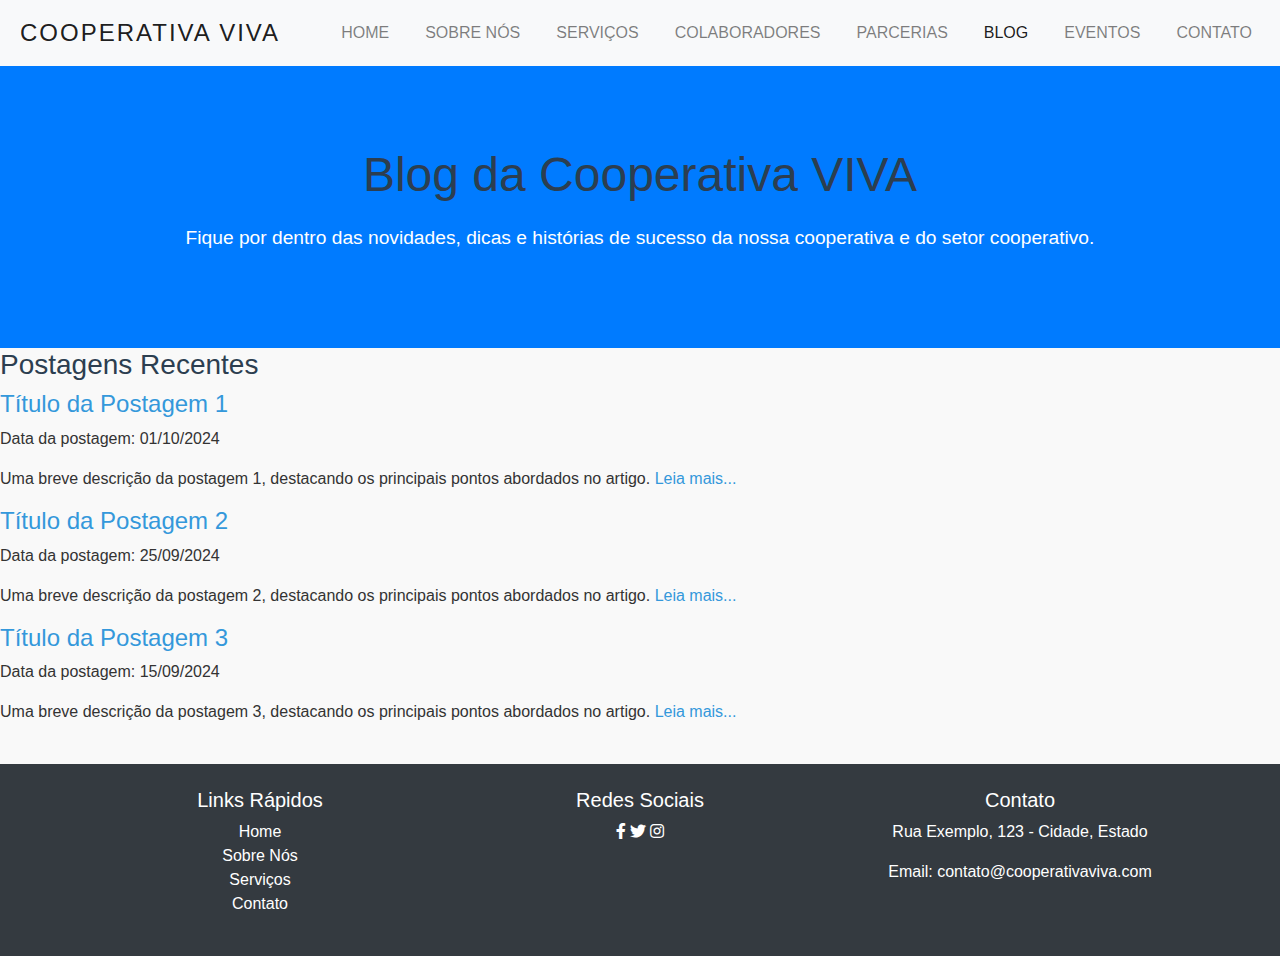
==== blog.html @ 5bcdade7 "first commit" ====
<!DOCTYPE html>
<html lang="pt-BR">

<head>
    <meta charset="UTF-8">
    <meta name="viewport" content="width=device-width, initial-scale=1.0">
    <meta http-equiv="X-UA-Compatible" content="IE=edge">
    <title>Cooperativa VIVA - Blog</title>
    <!-- Bootstrap CSS -->
    <link href="https://stackpath.bootstrapcdn.com/bootstrap/4.5.2/css/bootstrap.min.css" rel="stylesheet">
    <!-- Font Awesome (for icons) -->
    <link href="https://cdnjs.cloudflare.com/ajax/libs/font-awesome/5.15.3/css/all.min.css" rel="stylesheet">
    <!-- Custom CSS -->
    <link rel="stylesheet" href="styles.css">
</head>

<body>

    <!-- Navbar -->
    <nav class="navbar navbar-expand-lg navbar-light bg-light sticky-top">
        <a class="navbar-brand" href="index.html">Cooperativa VIVA</a>
        <button class="navbar-toggler" type="button" data-toggle="collapse" data-target="#navbarNav"
            aria-controls="navbarNav" aria-expanded="false" aria-label="Toggle navigation">
            <span class="navbar-toggler-icon"></span>
        </button>
        <div class="collapse navbar-collapse" id="navbarNav">
            <ul class="navbar-nav ml-auto">
                <li class="nav-item"><a class="nav-link" href="index.html">Home</a></li>
                <li class="nav-item"><a class="nav-link" href="sobre.html">Sobre Nós</a></li>
                <li class="nav-item"><a class="nav-link" href="servicos.html">Serviços</a></li>
                <li class="nav-item"><a class="nav-link" href="colaboradores.html">Colaboradores</a></li>
                <li class="nav-item"><a class="nav-link" href="parcerias.html">Parcerias</a></li>
                <li class="nav-item active"><a class="nav-link" href="blog.html">Blog</a></li>
                <li class="nav-item"><a class="nav-link" href="eventos.html">Eventos</a></li>
                <li class="nav-item"><a class="nav-link" href="contato.html">Contato</a></li>
        </div>
    </nav>


    <!-- Hero Section -->
    <header class="hero bg-primary text-white text-center">
        <div class="container">
            <h1 class="display-4">Blog da Cooperativa VIVA</h1>
            <p class="lead">Fique por dentro das novidades, dicas e histórias de sucesso da nossa cooperativa e do setor cooperativo.</p>
        </div>
    </header>

    <main id="blog">

        <h3>Postagens Recentes</h3>
        <article class="post">
            <h4><a href="#">Título da Postagem 1</a></h4>
            <p>Data da postagem: 01/10/2024</p>
            <p>Uma breve descrição da postagem 1, destacando os principais pontos abordados no artigo. <a href="#">Leia
                    mais...</a></p>
        </article>

        <article class="post">
            <h4><a href="#">Título da Postagem 2</a></h4>
            <p>Data da postagem: 25/09/2024</p>
            <p>Uma breve descrição da postagem 2, destacando os principais pontos abordados no artigo. <a href="#">Leia
                    mais...</a></p>
        </article>

        <article class="post">
            <h4><a href="#">Título da Postagem 3</a></h4>
            <p>Data da postagem: 15/09/2024</p>
            <p>Uma breve descrição da postagem 3, destacando os principais pontos abordados no artigo. <a href="#">Leia
                    mais...</a></p>
        </article>
    </main>

    <!-- Footer -->
    <footer class="bg-dark text-white py-4">
        <div class="container text-center">
            <div class="row">
                <div class="col-md-4">
                    <h5>Links Rápidos</h5>
                    <ul class="list-unstyled">
                        <li><a href="index.html" class="text-white">Home</a></li>
                        <li><a href="sobre.html" class="text-white">Sobre Nós</a></li>
                        <li><a href="servicos.html" class="text-white">Serviços</a></li>
                        <li><a href="contato.html" class="text-white">Contato</a></li>
                    </ul>
                </div>
                <div class="col-md-4">
                    <h5>Redes Sociais</h5>
                    <a href="#" class="text-white"><i class="fab fa-facebook-f"></i></a>
                    <a href="#" class="text-white"><i class="fab fa-twitter"></i></a>
                    <a href="#" class="text-white"><i class="fab fa-instagram"></i></a>
                </div>
                <div class="col-md-4">
                    <h5>Contato</h5>
                    <p>Rua Exemplo, 123 - Cidade, Estado</p>
                    <p>Email: contato@cooperativaviva.com</p>
                </div>
            </div>
        </div>
    </footer>

    <!-- Bootstrap JS and dependencies -->
    <script src="https://code.jquery.com/jquery-3.5.1.slim.min.js"></script>
    <script src="https://cdn.jsdelivr.net/npm/@popperjs/core@2.5.2/dist/umd/popper.min.js"></script>
    <script src="https://stackpath.bootstrapcdn.com/bootstrap/4.5.2/js/bootstrap.min.js"></script>

</body>

</html>
---- styles.css ----
/* Estilos Gerais */
body {
    font-family: 'Lato', sans-serif;
    background-color: #f9f9f9;
    color: #333;
    margin: 0;
    padding: 0;
}

h1, h2, h3 {
    font-family: 'Raleway', sans-serif;
    color: #2c3e50;
}

a {
    color: #3498db;
    text-decoration: none;
}

a:hover {
    color: #2980b9;
}

/* Navbar (Cabeçalho) */
.navbar {
    background-color: #3498db;
    padding: 10px 20px;
}

.navbar-brand {
    color: #fff;
    font-size: 1.5rem;
    text-transform: uppercase;
    letter-spacing: 2px;
}

.navbar-nav {
    list-style: none;
    padding: 0;
    margin: 0;
    display: flex;
    justify-content: flex-end;
}

.navbar-nav li {
    margin-left: 20px;
}

.navbar-nav a {
    color: #fff;
    text-transform: uppercase;
}

.navbar-nav a.active {
    font-weight: bold;
}

.navbar-nav a:hover {
    color: #ecf0f1;
}

/* Hero Section (usada para banners em index.html e servicos.html) */
.hero {
    background-color: #2ecc71;
    color: #fff;
    padding: 80px 20px;
    text-align: center;
}

.hero h1 {
    font-size: 3rem;
    margin-bottom: 20px;
}

.hero p {
    font-size: 1.2rem;
}

@media (max-width: 768px) {
    .hero h1 {
        font-size: 2rem;
    }

    .hero p {
        font-size: 1rem;
    }
}

/* Estilos da Home (index.html) */
.feature {
    background-color: #ecf0f1;
    padding: 20px;
    border-radius: 8px;
    text-align: center;
    margin-bottom: 30px;
}

.feature h3 {
    font-size: 1.4rem;
    margin-bottom: 10px;
    color: #2c3e50;
}

.feature p {
    color: #7f8c8d;
}

.fas {
    color: #28a745;
}

#testemunhos {
    padding: 50px 20px;
    background-color: #fff;
}

.testemunho {
    text-align: center;
    margin-bottom: 30px;
}

.testemunho h3 {
    color: #2980b9;
}

.testemunho p {
    font-style: italic;
    color: #7f8c8d;
}

/* Estilos da Página Sobre (sobre.html) */
.sobre-container {
    padding: 40px 20px;
    max-width: 1100px;
    margin: 0 auto;
}

.sobre-header {
    text-align: center;
    margin-bottom: 40px;
}

.sobre-header h1 {
    font-size: 2.5rem;
    color: #2ecc71;
}

.sobre-text {
    text-align: left;
    line-height: 1.6;
    color: #7f8c8d;
    font-size: 1.1rem;
}

.sobre-text p {
    margin-bottom: 20px;
}

.sobre-values {
    display: flex;
    justify-content: space-between;
    flex-wrap: wrap;
    margin-top: 40px;
}

.value-item {
    background-color: #ecf0f1;
    padding: 20px;
    border-radius: 8px;
    text-align: center;
    flex: 1 1 30%;
    margin-bottom: 20px;
    box-shadow: 0 2px 10px rgba(0, 0, 0, 0.1);
}

.value-item h3 {
    font-size: 1.4rem;
    color: #2980b9;
    margin-bottom: 15px;
}

.value-item p {
    color: #7f8c8d;
    font-size: 1rem;
}

@media (max-width: 768px) {
    .value-item {
        flex: 1 1 100%;
    }
}

/* Estilos da Página de Serviços (servicos.html) */
#servicos {
    padding: 40px 20px;
    background-color: #fff;
}

#servicos h2 {
    text-align: center;
    margin-bottom: 40px;
    font-size: 2rem;
    color: #2980b9;
}

.servicos-grid {
    display: flex;
    flex-wrap: wrap;
    justify-content: center;
    gap: 20px;
}

.servico {
    background-color: #ecf0f1;
    padding: 20px;
    border-radius: 8px;
    text-align: center;
    width: 300px;
    box-shadow: 0 2px 10px rgba(0, 0, 0, 0.1);
    transition: transform 0.3s, box-shadow 0.3s;
}

.servico h3 {
    font-size: 1.4rem;
    margin-bottom: 10px;
    color: #2c3e50;
}

.servico p {
    font-size: 1rem;
    color: #7f8c8d;
}

.servico:hover {
    transform: translateY(-5px);
    box-shadow: 0 4px 15px rgba(0, 0, 0, 0.15);
}

@media (max-width: 768px) {
    .servico {
        width: 100%;
    }
}

/* Footer */
footer {
    background-color: #2c3e50;
    color: #fff;
    text-align: center;
    padding: 20px 0;
    margin-top: 40px;
}

footer a {
    color: #fff;
}

footer a:hover {
    color: #3498db;
}

/* Formulário de Contato */
#contato {
    padding: 40px 20px;
}

#contato h2 {
    text-align: center;
    margin-bottom: 20px;
}

form {
    max-width: 600px;
    margin: 0 auto;
    display: flex;
    flex-direction: column;
}

form label {
    margin-bottom: 5px;
}

form input, form textarea {
    padding: 10px;
    margin-bottom: 15px;
    border: 1px solid #ccc;
    border-radius: 5px;
}

form button {
    padding: 10px;
    background-color: #3498db;
    color: white;
    border: none;
    border-radius: 5px;
    cursor: pointer;
}

form button:hover {
    background-color: #2980b9;
}
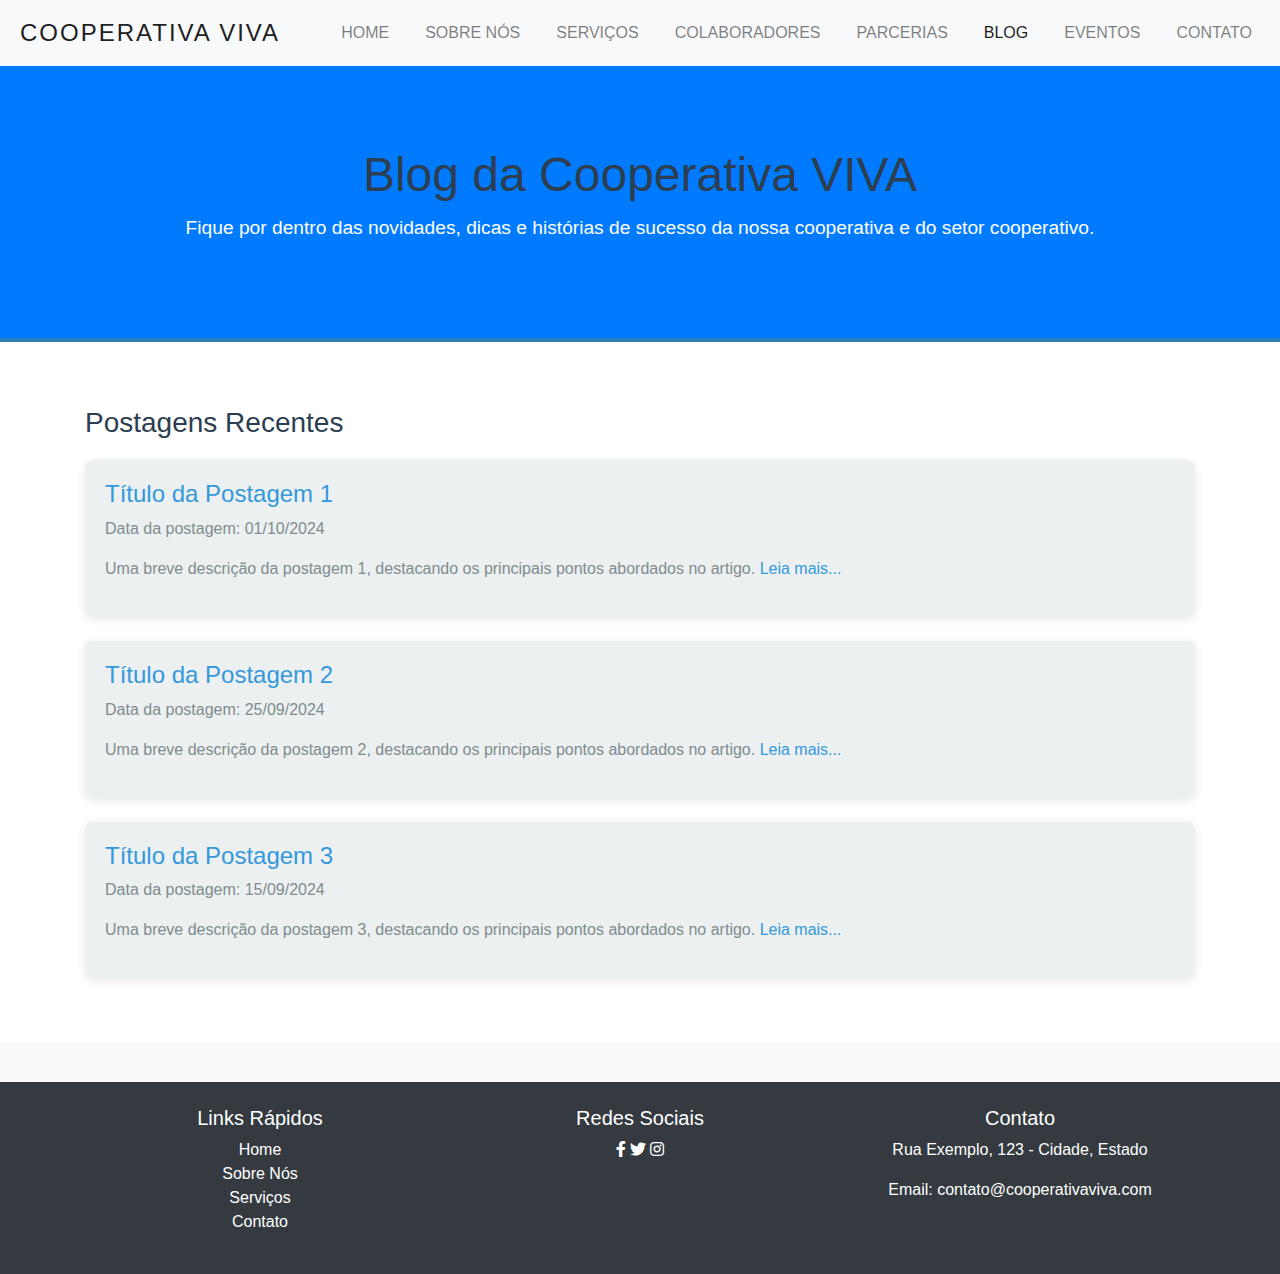
==== commit d35cbbd0: "adicionando estilo a algumas páginas do site" ====
--- a/blog.html
+++ b/blog.html
@@ -6,17 +6,16 @@
     <meta name="viewport" content="width=device-width, initial-scale=1.0">
     <meta http-equiv="X-UA-Compatible" content="IE=edge">
     <title>Cooperativa VIVA - Blog</title>
-    <!-- Bootstrap CSS -->
+    
     <link href="https://stackpath.bootstrapcdn.com/bootstrap/4.5.2/css/bootstrap.min.css" rel="stylesheet">
-    <!-- Font Awesome (for icons) -->
+    
     <link href="https://cdnjs.cloudflare.com/ajax/libs/font-awesome/5.15.3/css/all.min.css" rel="stylesheet">
-    <!-- Custom CSS -->
+   
     <link rel="stylesheet" href="styles.css">
 </head>
 
 <body>
 
-    <!-- Navbar -->
     <nav class="navbar navbar-expand-lg navbar-light bg-light sticky-top">
         <a class="navbar-brand" href="index.html">Cooperativa VIVA</a>
         <button class="navbar-toggler" type="button" data-toggle="collapse" data-target="#navbarNav"
@@ -33,11 +32,10 @@
                 <li class="nav-item active"><a class="nav-link" href="blog.html">Blog</a></li>
                 <li class="nav-item"><a class="nav-link" href="eventos.html">Eventos</a></li>
                 <li class="nav-item"><a class="nav-link" href="contato.html">Contato</a></li>
+            </ul>
         </div>
     </nav>
 
-
-    <!-- Hero Section -->
     <header class="hero bg-primary text-white text-center">
         <div class="container">
             <h1 class="display-4">Blog da Cooperativa VIVA</h1>
@@ -46,31 +44,30 @@
     </header>
 
     <main id="blog">
+        <div class="container">
+            <h3 class="mt-4">Postagens Recentes</h3>
+            <div class="blog-posts">
+                <article class="post mb-4">
+                    <h4><a href="#">Título da Postagem 1</a></h4>
+                    <p>Data da postagem: 01/10/2024</p>
+                    <p>Uma breve descrição da postagem 1, destacando os principais pontos abordados no artigo. <a href="#">Leia mais...</a></p>
+                </article>
 
-        <h3>Postagens Recentes</h3>
-        <article class="post">
-            <h4><a href="#">Título da Postagem 1</a></h4>
-            <p>Data da postagem: 01/10/2024</p>
-            <p>Uma breve descrição da postagem 1, destacando os principais pontos abordados no artigo. <a href="#">Leia
-                    mais...</a></p>
-        </article>
+                <article class="post mb-4">
+                    <h4><a href="#">Título da Postagem 2</a></h4>
+                    <p>Data da postagem: 25/09/2024</p>
+                    <p>Uma breve descrição da postagem 2, destacando os principais pontos abordados no artigo. <a href="#">Leia mais...</a></p>
+                </article>
 
-        <article class="post">
-            <h4><a href="#">Título da Postagem 2</a></h4>
-            <p>Data da postagem: 25/09/2024</p>
-            <p>Uma breve descrição da postagem 2, destacando os principais pontos abordados no artigo. <a href="#">Leia
-                    mais...</a></p>
-        </article>
-
-        <article class="post">
-            <h4><a href="#">Título da Postagem 3</a></h4>
-            <p>Data da postagem: 15/09/2024</p>
-            <p>Uma breve descrição da postagem 3, destacando os principais pontos abordados no artigo. <a href="#">Leia
-                    mais...</a></p>
-        </article>
+                <article class="post mb-4">
+                    <h4><a href="#">Título da Postagem 3</a></h4>
+                    <p>Data da postagem: 15/09/2024</p>
+                    <p>Uma breve descrição da postagem 3, destacando os principais pontos abordados no artigo. <a href="#">Leia mais...</a></p>
+                </article>
+            </div>
+        </div>
     </main>
 
-    <!-- Footer -->
     <footer class="bg-dark text-white py-4">
         <div class="container text-center">
             <div class="row">
@@ -98,11 +95,10 @@
         </div>
     </footer>
 
-    <!-- Bootstrap JS and dependencies -->
     <script src="https://code.jquery.com/jquery-3.5.1.slim.min.js"></script>
     <script src="https://cdn.jsdelivr.net/npm/@popperjs/core@2.5.2/dist/umd/popper.min.js"></script>
     <script src="https://stackpath.bootstrapcdn.com/bootstrap/4.5.2/js/bootstrap.min.js"></script>
 
 </body>
 
-</html>+</html>
--- a/styles.css
+++ b/styles.css
@@ -8,8 +8,9 @@
 }
 
 h1, h2, h3 {
-    font-family: 'Raleway', sans-serif;
+    font-family: 'Montserrat', sans-serif;
     color: #2c3e50;
+    margin-bottom: 20px;
 }
 
 a {
@@ -21,7 +22,6 @@
     color: #2980b9;
 }
 
-/* Navbar (Cabeçalho) */
 .navbar {
     background-color: #3498db;
     padding: 10px 20px;
@@ -59,243 +59,242 @@
     color: #ecf0f1;
 }
 
-/* Hero Section (usada para banners em index.html e servicos.html) */
 .hero {
     background-color: #2ecc71;
     color: #fff;
     padding: 80px 20px;
     text-align: center;
+    border-bottom: 4px solid #2980b9;
 }
 
 .hero h1 {
     font-size: 3rem;
-    margin-bottom: 20px;
+    margin-bottom: 10px;
 }
 
 .hero p {
     font-size: 1.2rem;
 }
 
-@media (max-width: 768px) {
-    .hero h1 {
-        font-size: 2rem;
-    }
-
-    .hero p {
-        font-size: 1rem;
-    }
-}
-
-/* Estilos da Home (index.html) */
-.feature {
+#colaboradores {
+    padding: 40px 20px;
+    background-color: #fff;
+    border-radius: 8px;
+    box-shadow: 0 4px 20px rgba(0, 0, 0, 0.1);
+    margin: 20px auto;
+    max-width: 800px;
+}
+
+#colaboradores h2 {
+    text-align: center;
+    margin-bottom: 30px;
+    font-size: 2.5rem;
+    color: #2980b9;
+}
+
+#colaboradores ul {
+    list-style: none;
+    padding: 0;
+}
+
+#colaboradores li {
+    margin-bottom: 20px;
+    font-size: 1.1rem;
+    line-height: 1.6;
+}
+
+.benefit-card {
+    background-color: #ecf0f1;
+    border-radius: 10px;
+    padding: 20px;
+    margin-bottom: 20px;
+    box-shadow: 0 2px 10px rgba(0, 0, 0, 0.1);
+    transition: transform 0.3s, box-shadow 0.3s;
+}
+
+.benefit-card:hover {
+    transform: translateY(-5px);
+    box-shadow: 0 4px 15px rgba(0, 0, 0, 0.2);
+}
+
+#parcerias {
+    padding: 40px 20px;
+    background-color: #fff;
+}
+
+#parcerias h3 {
+    text-align: center;
+    margin-bottom: 40px;
+    font-size: 2.5rem;
+    color: #2980b9;
+}
+
+.parceria-list {
+    display: flex;
+    flex-direction: column;
+    align-items: center;
+    gap: 30px;
+}
+
+.parceria-item {
+    background-color: #ecf0f1;
+    padding: 30px;
+    border-radius: 10px;
+    width: 100%;
+    max-width: 600px;
+    box-shadow: 0 4px 20px rgba(0, 0, 0, 0.1);
+    transition: transform 0.3s, box-shadow 0.3s;
+}
+
+.parceria-item:hover {
+    transform: translateY(-5px);
+    box-shadow: 0 6px 30px rgba(0, 0, 0, 0.15);
+}
+
+.parceria-item h4 {
+    color: #2c3e50;
+    font-size: 1.75rem;
+    margin-bottom: 15px;
+}
+
+.parceria-item p {
+    color: #7f8c8d;
+    font-size: 1.1rem;
+    line-height: 1.6; 
+    margin: 0;
+}
+
+#eventos {
+    padding: 40px 20px;
+    background-color: #fff;
+}
+
+#eventos h3 {
+    text-align: center;
+    margin-bottom: 40px;
+    font-size: 2rem;
+    color: #2980b9;
+}
+
+.evento {
     background-color: #ecf0f1;
     padding: 20px;
     border-radius: 8px;
-    text-align: center;
-    margin-bottom: 30px;
-}
-
-.feature h3 {
-    font-size: 1.4rem;
+    margin-bottom: 20px;
+    box-shadow: 0 2px 10px rgba(0, 0, 0, 0.1);
+    transition: transform 0.3s, box-shadow 0.3s;
+}
+
+.evento:hover {
+    transform: translateY(-5px);
+    box-shadow: 0 4px 15px rgba(0, 0, 0, 0.15);
+}
+
+.evento h4 {
     margin-bottom: 10px;
     color: #2c3e50;
 }
 
-.feature p {
+.evento p {
+    margin-bottom: 10px;
     color: #7f8c8d;
 }
 
-.fas {
-    color: #28a745;
-}
-
-#testemunhos {
-    padding: 50px 20px;
+#blog {
+    padding: 40px 20px;
     background-color: #fff;
 }
 
-.testemunho {
-    text-align: center;
-    margin-bottom: 30px;
-}
-
-.testemunho h3 {
-    color: #2980b9;
-}
-
-.testemunho p {
-    font-style: italic;
-    color: #7f8c8d;
-}
-
-/* Estilos da Página Sobre (sobre.html) */
-.sobre-container {
-    padding: 40px 20px;
-    max-width: 1100px;
-    margin: 0 auto;
-}
-
-.sobre-header {
-    text-align: center;
-    margin-bottom: 40px;
-}
-
-.sobre-header h1 {
-    font-size: 2.5rem;
-    color: #2ecc71;
-}
-
-.sobre-text {
-    text-align: left;
-    line-height: 1.6;
-    color: #7f8c8d;
-    font-size: 1.1rem;
-}
-
-.sobre-text p {
-    margin-bottom: 20px;
-}
-
-.sobre-values {
-    display: flex;
-    justify-content: space-between;
-    flex-wrap: wrap;
-    margin-top: 40px;
-}
-
-.value-item {
+.blog-posts {
+    margin-top: 20px;
+}
+
+.post {
     background-color: #ecf0f1;
     padding: 20px;
     border-radius: 8px;
-    text-align: center;
-    flex: 1 1 30%;
-    margin-bottom: 20px;
-    box-shadow: 0 2px 10px rgba(0, 0, 0, 0.1);
-}
-
-.value-item h3 {
-    font-size: 1.4rem;
-    color: #2980b9;
-    margin-bottom: 15px;
-}
-
-.value-item p {
-    color: #7f8c8d;
-    font-size: 1rem;
-}
-
-@media (max-width: 768px) {
-    .value-item {
-        flex: 1 1 100%;
-    }
-}
-
-/* Estilos da Página de Serviços (servicos.html) */
-#servicos {
-    padding: 40px 20px;
-    background-color: #fff;
-}
-
-#servicos h2 {
-    text-align: center;
-    margin-bottom: 40px;
-    font-size: 2rem;
-    color: #2980b9;
-}
-
-.servicos-grid {
-    display: flex;
-    flex-wrap: wrap;
-    justify-content: center;
-    gap: 20px;
-}
-
-.servico {
-    background-color: #ecf0f1;
-    padding: 20px;
-    border-radius: 8px;
-    text-align: center;
-    width: 300px;
+    margin-bottom: 20px;
     box-shadow: 0 2px 10px rgba(0, 0, 0, 0.1);
     transition: transform 0.3s, box-shadow 0.3s;
 }
 
-.servico h3 {
-    font-size: 1.4rem;
-    margin-bottom: 10px;
-    color: #2c3e50;
-}
-
-.servico p {
-    font-size: 1rem;
-    color: #7f8c8d;
-}
-
-.servico:hover {
+.post:hover {
     transform: translateY(-5px);
     box-shadow: 0 4px 15px rgba(0, 0, 0, 0.15);
 }
 
-@media (max-width: 768px) {
-    .servico {
-        width: 100%;
-    }
-}
-
-/* Footer */
-footer {
-    background-color: #2c3e50;
-    color: #fff;
-    text-align: center;
-    padding: 20px 0;
+.post h4 {
+    color: #2c3e50;
+}
+
+.post p {
+    color: #7f8c8d;
+}
+
+form {
+    background-color: #f8f9fa;
+    border-radius: 8px;
+    padding: 30px;
+    box-shadow: 0 4px 20px rgba(0, 0, 0, 0.1);
     margin-top: 40px;
-}
-
-footer a {
-    color: #fff;
-}
-
-footer a:hover {
-    color: #3498db;
-}
-
-/* Formulário de Contato */
-#contato {
-    padding: 40px 20px;
-}
-
-#contato h2 {
-    text-align: center;
-    margin-bottom: 20px;
-}
-
-form {
-    max-width: 600px;
-    margin: 0 auto;
-    display: flex;
-    flex-direction: column;
 }
 
 form label {
     margin-bottom: 5px;
+    font-weight: bold;
 }
 
 form input, form textarea {
-    padding: 10px;
+    padding: 12px;
     margin-bottom: 15px;
     border: 1px solid #ccc;
     border-radius: 5px;
 }
 
 form button {
-    padding: 10px;
+    padding: 12px;
     background-color: #3498db;
     color: white;
     border: none;
     border-radius: 5px;
     cursor: pointer;
+    font-size: 1.1rem;
 }
 
 form button:hover {
     background-color: #2980b9;
 }
+
+footer {
+    background-color: #2c3e50;
+    color: #fff;
+    text-align: center;
+    padding: 20px 0;
+    margin-top: 40px;
+}
+
+footer a {
+    color: #fff;
+}
+
+footer a:hover {
+    color: #3498db;
+}
+
+@media (max-width: 768px) {
+    #parcerias h3 {
+        font-size: 2rem;
+    }
+
+    .parceria-item {
+        width: 90%;
+    }
+
+    #colaboradores h2 {
+        font-size: 2rem;
+    }
+
+    #colaboradores ul li {
+        font-size: 1rem;
+    }
+}
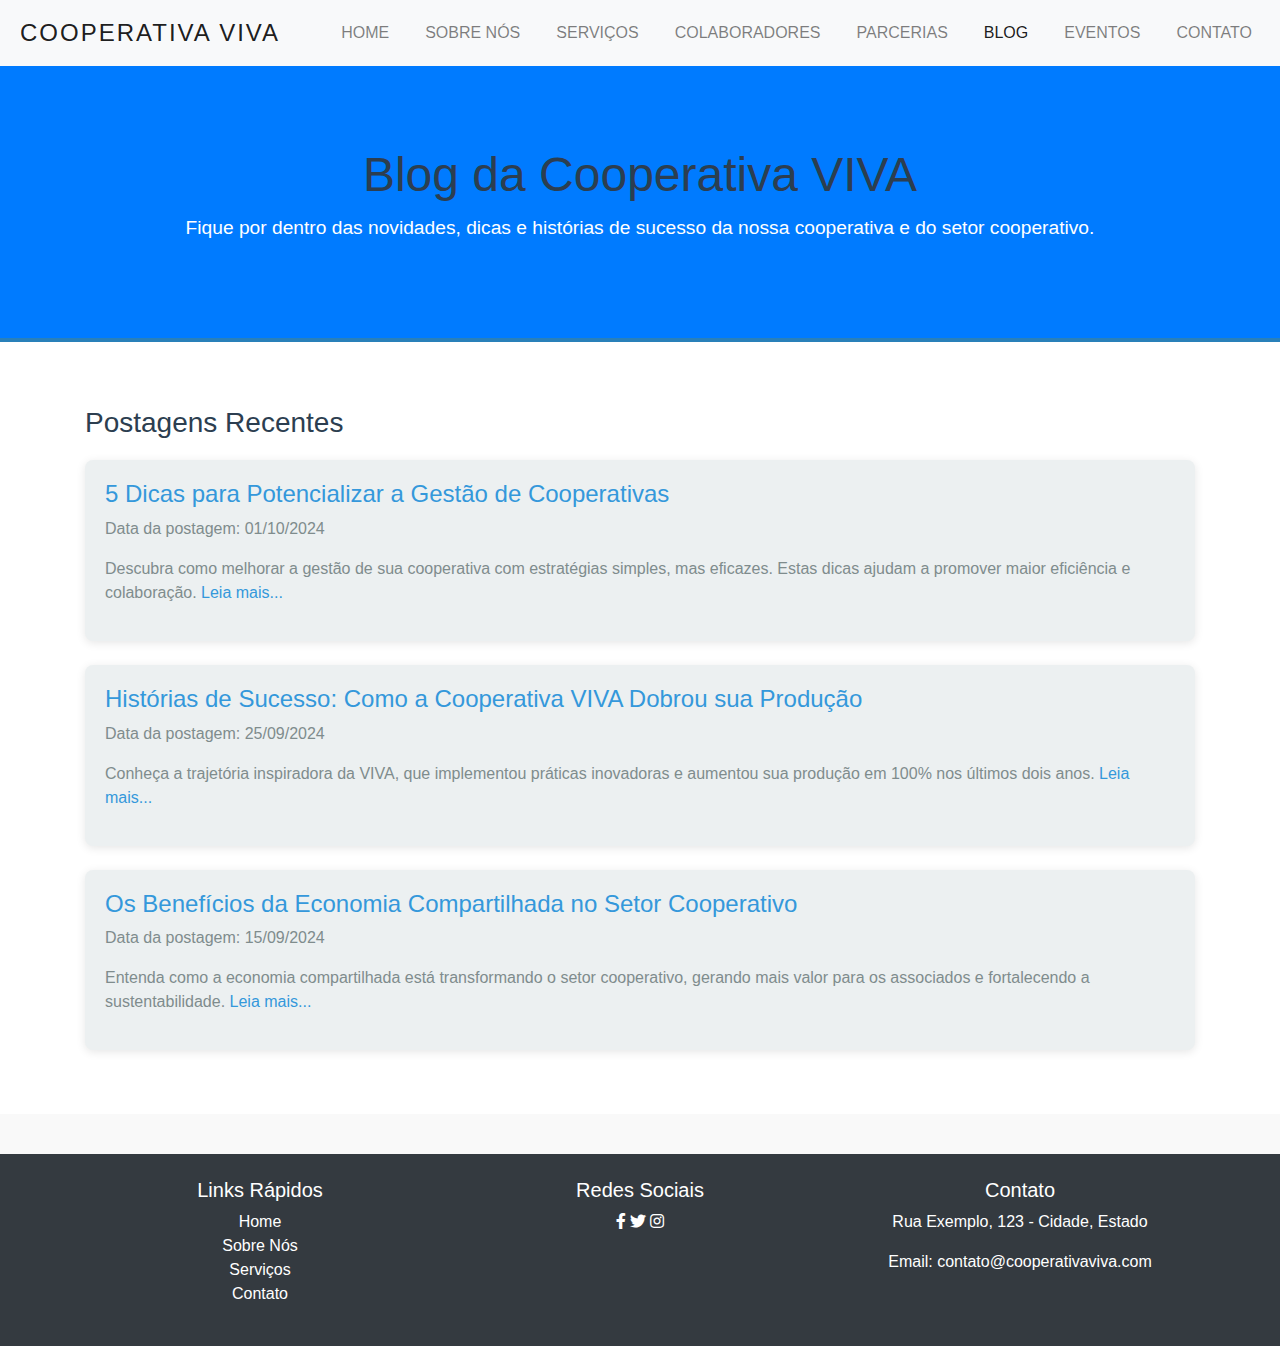
==== commit aee3a8a4: "melhorando blog" ====
--- a/blog.html
+++ b/blog.html
@@ -48,22 +48,23 @@
             <h3 class="mt-4">Postagens Recentes</h3>
             <div class="blog-posts">
                 <article class="post mb-4">
-                    <h4><a href="#">Título da Postagem 1</a></h4>
+                    <h4><a href="#">5 Dicas para Potencializar a Gestão de Cooperativas</a></h4>
                     <p>Data da postagem: 01/10/2024</p>
-                    <p>Uma breve descrição da postagem 1, destacando os principais pontos abordados no artigo. <a href="#">Leia mais...</a></p>
+                    <p>Descubra como melhorar a gestão de sua cooperativa com estratégias simples, mas eficazes. Estas dicas ajudam a promover maior eficiência e colaboração. <a href="#">Leia mais...</a></p>
                 </article>
-
+                
                 <article class="post mb-4">
-                    <h4><a href="#">Título da Postagem 2</a></h4>
+                    <h4><a href="#">Histórias de Sucesso: Como a Cooperativa VIVA Dobrou sua Produção</a></h4>
                     <p>Data da postagem: 25/09/2024</p>
-                    <p>Uma breve descrição da postagem 2, destacando os principais pontos abordados no artigo. <a href="#">Leia mais...</a></p>
+                    <p>Conheça a trajetória inspiradora da VIVA, que implementou práticas inovadoras e aumentou sua produção em 100% nos últimos dois anos. <a href="#">Leia mais...</a></p>
                 </article>
-
+                
                 <article class="post mb-4">
-                    <h4><a href="#">Título da Postagem 3</a></h4>
+                    <h4><a href="#">Os Benefícios da Economia Compartilhada no Setor Cooperativo</a></h4>
                     <p>Data da postagem: 15/09/2024</p>
-                    <p>Uma breve descrição da postagem 3, destacando os principais pontos abordados no artigo. <a href="#">Leia mais...</a></p>
+                    <p>Entenda como a economia compartilhada está transformando o setor cooperativo, gerando mais valor para os associados e fortalecendo a sustentabilidade. <a href="#">Leia mais...</a></p>
                 </article>
+                
             </div>
         </div>
     </main>
--- a/styles.css
+++ b/styles.css
@@ -273,6 +273,54 @@
     margin-top: 40px;
 }
 
+.blockquote-footer {
+    color: white;
+}
+
+.blockquote-footer cite {
+    color: white;
+}
+
+#servicos {
+    padding: 40px 20px;
+    background-color: #fff;
+}
+#servicos h2 {
+    text-align: center;
+    margin-bottom: 40px;
+    font-size: 2rem;
+    color: #2980b9;
+}
+.servicos-grid {
+    display: flex;
+    flex-wrap: wrap;
+    justify-content: center;
+    gap: 20px;
+}
+.servico {
+    background-color: #ecf0f1;
+    padding: 20px;
+    border-radius: 8px;
+    text-align: center;
+    width: 300px;
+    box-shadow: 0 2px 10px rgba(0, 0, 0, 0.1);
+    transition: transform 0.3s, box-shadow 0.3s;
+}
+.servico h3 {
+    font-size: 1.4rem;
+    margin-bottom: 10px;
+    color: #2c3e50;
+}
+.servico p {
+    font-size: 1rem;
+    color: #7f8c8d;
+}
+.servico:hover {
+    transform: translateY(-5px);
+    box-shadow: 0 4px 15px rgba(0, 0, 0, 0.15);
+}
+
+
 footer a {
     color: #fff;
 }
@@ -297,4 +345,7 @@
     #colaboradores ul li {
         font-size: 1rem;
     }
-}
+    .servico {
+        width: 100%;
+    }
+}
